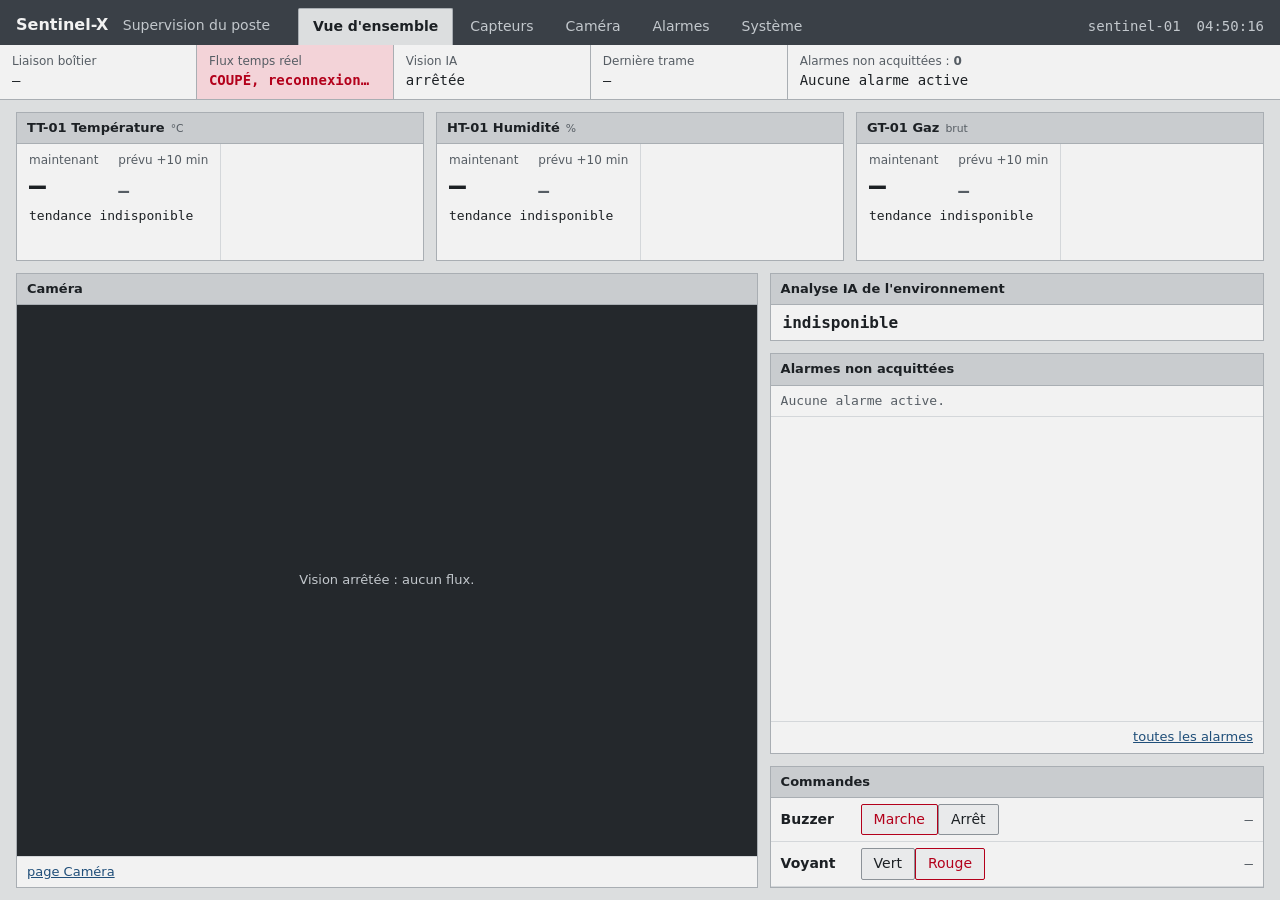
==== dashboard/index.html @ 544e926c "dashbord" ====
<!doctype html>
<html lang="fr">
<head>
  <meta charset="utf-8">
  <meta name="viewport" content="width=device-width, initial-scale=1">
  <title>Sentinel-X · Supervision</title>
  <link rel="stylesheet" href="style.css">
</head>
<body>
  <header class="bar">
    <div class="bar-title">
      <strong>Sentinel-X</strong>
      <span>Supervision du poste</span>
    </div>
    <!-- Navigation : une page par onglet, routage par #/… -->
    <nav class="tabs" aria-label="Pages">
      <a href="#/" data-route="">Vue d'ensemble</a>
      <a href="#/capteurs" data-route="capteurs">Capteurs</a>
      <a href="#/camera" data-route="camera">Caméra</a>
      <a href="#/alarmes" data-route="alarmes">Alarmes</a>
      <a href="#/systeme" data-route="systeme">Système</a>
    </nav>
    <div class="bar-meta">
      <span id="device-id">sentinel-01</span>
      <span id="clock">--:--:--</span>
    </div>
  </header>

  <!-- Bandeau d'état permanent : la couleur n'apparaît que si quelque chose est anormal -->
  <section class="strip" aria-label="État du système">
    <div class="cell" id="cell-device">
      <span class="cell-k">Liaison boîtier</span>
      <span class="cell-v" id="device-label">—</span>
    </div>
    <div class="cell" id="cell-ws">
      <span class="cell-k">Flux temps réel</span>
      <span class="cell-v" id="ws-label">connexion…</span>
    </div>
    <div class="cell" id="cell-vision">
      <span class="cell-k">Vision IA</span>
      <span class="cell-v" id="vision-label">arrêtée</span>
    </div>
    <div class="cell" id="cell-last">
      <span class="cell-k">Dernière trame</span>
      <span class="cell-v" id="v-last">—</span>
    </div>
    <div class="cell cell-wide" id="cell-alarm">
      <span class="cell-k">Alarmes non acquittées : <b id="alerts-count">0</b></span>
      <span class="cell-v" id="alarm-banner">Aucune alarme active</span>
    </div>
  </section>

  <main class="page-area">
    <section class="page" id="page-" hidden></section>
    <section class="page" id="page-capteurs" hidden></section>
    <section class="page" id="page-camera" hidden></section>
    <section class="page" id="page-alarmes" hidden></section>
    <section class="page" id="page-systeme" hidden></section>
  </main>

  <dialog id="snap-dialog">
    <img id="snap-img" alt="Capture prise au moment de l'alarme">
    <form method="dialog"><button class="btn">Fermer</button></form>
  </dialog>

  <script src="vendor/chart.umd.min.js"></script>
  <script src="js/core.js"></script>
  <script src="js/pages/overview.js"></script>
  <script src="js/pages/sensors.js"></script>
  <script src="js/pages/camera.js"></script>
  <script src="js/pages/alarms.js"></script>
  <script src="js/pages/system.js"></script>
  <script src="js/app.js"></script>
</body>
</html>
---- dashboard/style.css ----
/* Écran de supervision façon IHM industrielle :
   fond gris neutre, couleur réservée aux états anormaux, données en tableaux. */
:root {
  --bg: #dcdedf;
  --panel: #f2f2f2;
  --head: #c9cccf;
  --line: #a9aeb3;
  --fg: #1c2024;
  --muted: #565d64;
  --trend: #1f4e79;
  --alarm: #b3001b;
  --alarm-bg: #f3d3d8;
  --warn: #8a5a00;
  --warn-bg: #f4e3c3;
  --mono: ui-monospace, "SF Mono", Menlo, Consolas, monospace;
  --sans: system-ui, -apple-system, "Segoe UI", Roboto, Arial, sans-serif;
}

* { box-sizing: border-box; }
[hidden] { display: none !important; }

body {
  margin: 0;
  background: var(--bg);
  color: var(--fg);
  font: 14px/1.4 var(--sans);
}

h2 {
  margin: 0;
  padding: 6px 10px;
  background: var(--head);
  border-bottom: 1px solid var(--line);
  font-size: 13px;
  font-weight: 600;
}
h2 small { font-weight: 400; color: var(--muted); margin-left: 6px; }

table { width: 100%; border-collapse: collapse; }
th, td { padding: 6px 10px; border-bottom: 1px solid #d4d7da; text-align: left; vertical-align: middle; }
thead th { font-size: 12px; font-weight: 600; color: var(--muted); background: #e7e8e9; }
.num { text-align: right; font-family: var(--mono); font-variant-numeric: tabular-nums; }

/* --- Barre de titre --- */
.bar {
  display: flex;
  flex-wrap: wrap;
  justify-content: space-between;
  align-items: baseline;
  gap: 8px 16px;
  padding: 8px 16px;
  background: #3a4047;
  color: #f2f2f2;
}
.bar-title strong { font-size: 16px; margin-right: 10px; }
.bar-title span { color: #c3c8cd; }
.bar-meta { display: flex; gap: 16px; font-family: var(--mono); color: #c3c8cd; }

/* --- Bandeau d'état --- */
.strip {
  display: grid;
  grid-template-columns: repeat(4, minmax(130px, 1fr)) minmax(260px, 2.5fr);
  border-bottom: 1px solid var(--line);
  background: var(--panel);
}
.cell {
  display: flex;
  flex-direction: column;
  gap: 2px;
  padding: 8px 12px;
  border-right: 1px solid var(--line);
  min-width: 0;
}
.cell:last-child { border-right: 0; }
.cell-k { font-size: 12px; color: var(--muted); }
.cell-v { font-family: var(--mono); font-size: 14px; overflow: hidden; text-overflow: ellipsis; white-space: nowrap; }
.cell.bad { background: var(--alarm-bg); }
.cell.bad .cell-v { color: var(--alarm); font-weight: 700; }
.cell.warn { background: var(--warn-bg); }
.cell.warn .cell-v { color: var(--warn); font-weight: 700; }

@media (max-width: 900px) {
  .strip { grid-template-columns: repeat(2, minmax(0, 1fr)); }
  .cell { border-bottom: 1px solid var(--line); }
  .cell-wide { grid-column: 1 / -1; }
}

.panel { background: var(--panel); border: 1px solid var(--line); min-width: 0; }

/* --- Courbes --- */
.trend-k { font-size: 12px; color: var(--muted); }
.chart-box { position: relative; height: 130px; }

/* --- Caméra --- */
.video-frame { position: relative; aspect-ratio: 4 / 3; max-width: 100%; background: #24282c; }
.video-frame img { display: block; width: 100%; height: 100%; object-fit: contain; }
.video-empty {
  position: absolute;
  inset: 0;
  display: grid;
  place-content: center;
  gap: 8px;
  padding: 16px;
  text-align: center;
  color: #c3c8cd;
}
.video-empty p { margin: 0; }
.video-empty code { font-family: var(--mono); font-size: 11px; overflow-wrap: anywhere; }

/* --- Commandes --- */
.controls th { width: 80px; font-weight: 600; }
.controls .state { font-family: var(--mono); text-align: right; color: var(--muted); }
.controls .state.on { color: var(--alarm); font-weight: 700; }
.btn {
  padding: 5px 12px;
  border: 1px solid #8c9298;
  border-radius: 2px;
  background: #e9eaeb;
  color: var(--fg);
  font: inherit;
  cursor: pointer;
}
.btn:hover { background: #d9dbdd; }
.btn:active { background: #c9cccf; }
.btn-alarm { color: var(--alarm); border-color: var(--alarm); }
.btn:focus-visible, .check input:focus-visible { outline: 2px solid var(--trend); outline-offset: 2px; }
.check { display: inline-flex; align-items: center; gap: 6px; cursor: pointer; }
.check input { width: 16px; height: 16px; margin: 0; accent-color: var(--trend); }
.hint { margin: 0; padding: 6px 10px 8px; min-height: 1.4em; font-size: 12px; color: var(--muted); }

/* --- Journal des alarmes --- */
.table-scroll { max-height: 340px; overflow: auto; }
.alarms thead th { position: sticky; top: 0; }
.alarms td { font-size: 13px; }
.alarms td:first-child { font-family: var(--mono); white-space: nowrap; }
.alarms .empty td { color: var(--muted); }
.prio { display: inline-flex; align-items: center; gap: 6px; white-space: nowrap; }
.prio::before { content: ""; width: 10px; height: 10px; border: 1px solid var(--muted); }
.prio.critical::before { background: var(--alarm); border-color: var(--alarm); }
.prio.warning::before { background: #d89b00; border-color: #8a5a00; }
.prio.info::before { background: #fff; }
/* Non acquittée : en gras ; critique non acquittée : fond rouge */
.alarms tr.unack td { font-weight: 600; }
.alarms tr.unack.critical td { background: var(--alarm-bg); color: var(--alarm); }
.alarms tr.unack.warning td { background: var(--warn-bg); }
.alarms tr.acked td { color: var(--muted); }
.link { padding: 0; border: 0; background: none; color: var(--trend); text-decoration: underline; font: inherit; cursor: pointer; }

dialog { border: 1px solid var(--line); padding: 8px; max-width: min(720px, 92vw); background: var(--panel); }
dialog::backdrop { background: rgba(0, 0, 0, .5); }
dialog img { display: block; max-width: 100%; margin-bottom: 8px; }

/* ==========================================================================
   Navigation par onglets (dans la barre de titre) et mise en page des pages
   ========================================================================== */
.bar { align-items: flex-end; padding-bottom: 0; }
.bar-title, .bar-meta { padding-bottom: 8px; }
.tabs { display: flex; gap: 2px; margin-left: 12px; flex: 1; overflow-x: auto; }
.tabs a {
  padding: 8px 14px;
  color: #c3c8cd;
  text-decoration: none;
  white-space: nowrap;
  border: 1px solid transparent;
  border-bottom: 0;
  border-radius: 2px 2px 0 0;
}
.tabs a:hover { background: #4a5159; color: #fff; }
.tabs a[aria-current="page"] { background: var(--bg); color: var(--fg); font-weight: 600; border-color: var(--line); }
.tabs a:focus-visible { outline: 2px solid #fff; outline-offset: -3px; }
.link:focus-visible, .thumb:focus-visible, .more summary:focus-visible { outline: 2px solid var(--trend); outline-offset: 2px; }
@media (max-width: 900px) {
  .tabs { order: 3; flex-basis: 100%; margin-left: 0; }
  .bar-meta { padding-bottom: 8px; }
}

.page-area { padding: 12px 16px 24px; }
.page { display: grid; gap: 12px; min-width: 0; }
.stack { display: grid; gap: 12px; align-content: start; min-width: 0; }
.grid-2 > .panel, .grid-3 > .panel { display: flex; flex-direction: column; }
.grid-3 { display: grid; grid-template-columns: repeat(3, minmax(0, 1fr)); gap: 12px; }
.grid-2 { display: grid; grid-template-columns: minmax(0, 1fr) minmax(0, 1fr); gap: 12px; }
.grid-cam { display: grid; grid-template-columns: minmax(0, 2fr) minmax(0, 1fr); gap: 12px; align-items: start; }
.grid-sheets { display: grid; grid-template-columns: repeat(2, minmax(0, 1fr)); gap: 12px; }
@media (max-width: 1000px) {
  .grid-3, .grid-2, .grid-cam, .grid-sheets { grid-template-columns: minmax(0, 1fr); }
}
@media (max-width: 600px) { .page-area { padding: 8px 8px 20px; } }

.mono, .val { font-family: var(--mono); font-variant-numeric: tabular-nums; }
.muted { color: var(--muted); }
.warn-text { color: var(--warn); font-weight: 700; }
.bad-text { color: var(--alarm); font-weight: 700; }
tr.bad td { background: var(--alarm-bg); color: var(--alarm); font-weight: 600; }
tr.warn td { background: var(--warn-bg); color: var(--warn); font-weight: 600; }
.panel.bad td { background: var(--alarm-bg); color: var(--alarm); font-weight: 700; }
.panel.warn td { background: var(--warn-bg); color: var(--warn); font-weight: 700; }
.narrow { max-width: 560px; }
.foot { display: flex; justify-content: space-between; gap: 12px; flex-wrap: wrap; margin: 0; padding: 6px 10px; font-size: 13px; border-top: 1px solid #d4d7da; margin-top: auto; }

/* Tableau libellé / valeur */
.kv th { width: 42%; font-weight: 400; color: var(--muted); font-size: 13px; }
.kv th small { display: block; font-size: 11px; }
.kv td { font-size: 13px; }
.kv thead th { font-weight: 600; width: auto; }
.kv tr:last-child td, .kv tr:last-child th { border-bottom: 0; }

/* Cartes indicateurs */
.kpi-cols { display: grid; grid-template-columns: repeat(2, minmax(0, 1fr)); }
.kc { display: flex; flex-direction: column; gap: 1px; padding: 8px 10px; border-right: 1px solid #d4d7da; }
.kc:last-child { border-right: 0; }
.kc-k { font-size: 12px; color: var(--muted); }
.kc-v { font: 600 18px/1.3 var(--mono); }
.kc.now .kc-v { font-size: 26px; line-height: 1.1; }
.kpi-line { margin: 0; padding: 4px 10px; font: 13px/1.4 var(--mono); }
.spark { position: relative; height: 60px; margin: 2px 8px 8px; }

/* Caméra */
.video-frame.wide { aspect-ratio: 16 / 9; }
.video-empty { font-size: 13px; }

/* Alarmes */
.alarms.full td, .alarms td.msg { overflow-wrap: anywhere; }
.alarms td .btn { padding: 2px 10px; font-size: 12px; }
.table-scroll.tall { max-height: max(420px, calc(100vh - 240px)); }
.filters { display: flex; flex-wrap: wrap; align-items: center; gap: 8px 20px; padding: 8px 10px; border-bottom: 1px solid #d4d7da; }

/* Fiches capteur */
.sheet { display: flex; flex-direction: column; }
.sheet-top { display: grid; grid-template-columns: 110px minmax(0, 1fr); align-items: start; }
.sheet-top .kv th { width: 30%; }
.val.big { font-size: 18px; font-weight: 600; }
.photo { margin: 8px; width: 94px; height: 94px; overflow: hidden; background: #e7e8e9; border: 1px solid var(--line); display: grid; place-items: center; }
.photo img { width: 92px; height: 92px; object-fit: contain; display: block; }
.ph { padding: 4px; font-size: 11px; color: var(--muted); text-align: center; }
/* Détail technique replié */
.more { border-top: 1px solid #d4d7da; margin-top: auto; }
.more summary { padding: 6px 10px; font-size: 13px; color: var(--muted); cursor: pointer; }
.more[open] summary { border-bottom: 1px solid #d4d7da; }
.stats { border-top: 1px solid #d4d7da; }
.stats td, .stats th { font-size: 13px; }
.chart-sheet { padding: 6px 10px 2px; border-top: 1px solid #d4d7da; }
.chart-sheet .chart-box { height: 120px; }
.acts { display: grid; grid-template-columns: repeat(3, minmax(0, 1fr)); }
.act { min-width: 0; display: flex; flex-direction: column; align-items: flex-start; font-size: 13px; padding-bottom: 8px; }
.act > div:last-child { padding: 0 8px; display: flex; flex-direction: column; }
.controls .btns { white-space: nowrap; }
@media (max-width: 520px) {
  .sheet-top { grid-template-columns: 1fr; }
  .photo { margin: 8px 8px 0; }
}

/* Galerie */
.gallery { display: grid; grid-template-columns: repeat(auto-fill, minmax(170px, 1fr)); gap: 10px; padding: 10px; }
.thumb { display: flex; flex-direction: column; gap: 4px; padding: 0; border: 1px solid var(--line); border-radius: 2px; background: #fff; font: 12px var(--mono); cursor: pointer; color: var(--fg); text-align: left; }
.thumb img { display: block; width: 100%; aspect-ratio: 4 / 3; object-fit: cover; background: #24282c; }
.thumb span { padding: 0 6px 4px; }
.empty-note { margin: 0; padding: 6px 2px; color: var(--muted); font-size: 13px; }

@media (prefers-reduced-motion: reduce) { * { scroll-behavior: auto !important; transition: none !important; animation: none !important; } }

.stack-top { display: grid; gap: 12px; align-content: start; min-width: 0; }
.stack-top .gallery { grid-template-columns: repeat(auto-fill, minmax(130px, 1fr)); max-height: 340px; overflow: auto; }

/* Petits écrans : les tableaux larges défilent horizontalement plutôt que d'écraser les colonnes */
@media (max-width: 700px) {
  .table-scroll { overflow-x: auto; }
  .alarms { min-width: 620px; }
  .alarms td.msg { min-width: 200px; }
  .alarms td, .alarms th { white-space: nowrap; }
  .alarms td.msg { white-space: normal; }
}

/* ==========================================================================
   Vue d'ensemble : écran de contrôle qui tient dans la fenêtre, sans vide
   ========================================================================== */
.ov-kpis { display: grid; grid-template-columns: repeat(3, minmax(0, 1fr)); gap: 12px; }
.kpi-body { display: grid; grid-template-columns: auto minmax(0, 1fr); }
.kpi-nums {
  display: grid;
  grid-template-columns: auto auto;
  align-content: start;
  column-gap: 20px;
  row-gap: 1px;
  padding: 8px 12px;
  border-right: 1px solid #d4d7da;
}
.kpi-nums .kc-v.now { font-size: 28px; line-height: 1.15; }
.kpi-nums .kc-v.fut { font-size: 18px; line-height: 1.15; align-self: end; color: var(--muted); }
.kpi-nums .kpi-line { grid-column: 1 / -1; padding: 0; margin-top: 4px; }
.kpi-nums .kpi-line + .kpi-line { margin-top: 0; }
.kpi .spark { height: 104px; margin: 6px 8px; }

.ov-main { display: grid; grid-template-columns: minmax(0, 3fr) minmax(340px, 2fr); gap: 12px; }
.ov-side { display: grid; grid-template-rows: auto minmax(0, 1fr) auto; gap: 12px; min-height: 0; }
.cam { display: flex; flex-direction: column; min-height: 0; }
.cam .video-frame { flex: 1; aspect-ratio: auto; min-height: 280px; }
.al { display: flex; flex-direction: column; min-height: 0; }
.al .table-scroll { flex: 1; max-height: none; min-height: 120px; }
.an-body { display: flex; flex-wrap: wrap; align-items: baseline; gap: 4px 12px; padding: 8px 12px; }
.an-state { font: 700 16px var(--mono); }
.an-expl { margin: 0; font-size: 13px; }
.an.bad .an-body { background: var(--alarm-bg); color: var(--alarm); }
.an.warn .an-body { background: var(--warn-bg); color: var(--warn); }
.hint:empty { display: none; }

/* Grand écran : la page remplit exactement la fenêtre, la caméra prend la hauteur restante */
@media (min-width: 1100px) and (min-height: 700px) {
  body[data-route=""] { height: 100vh; height: 100dvh; display: flex; flex-direction: column; overflow: hidden; }
  body[data-route=""] .page-area { flex: 1; min-height: 0; padding-bottom: 12px; }
  body[data-route=""] #page- { height: 100%; grid-template-rows: auto minmax(0, 1fr); }
  body[data-route=""] .ov-main { min-height: 0; }
}
/* Écran étroit : tout s'empile, la caméra reprend un format 4/3 */
@media (max-width: 1100px) {
  .ov-kpis, .ov-main { grid-template-columns: minmax(0, 1fr); }
  .cam .video-frame { flex: none; aspect-ratio: 4 / 3; }
}
@media (max-width: 480px) {
  .kpi-body { grid-template-columns: minmax(0, 1fr); }
  .kpi-nums { border-right: 0; border-bottom: 1px solid #d4d7da; }
}
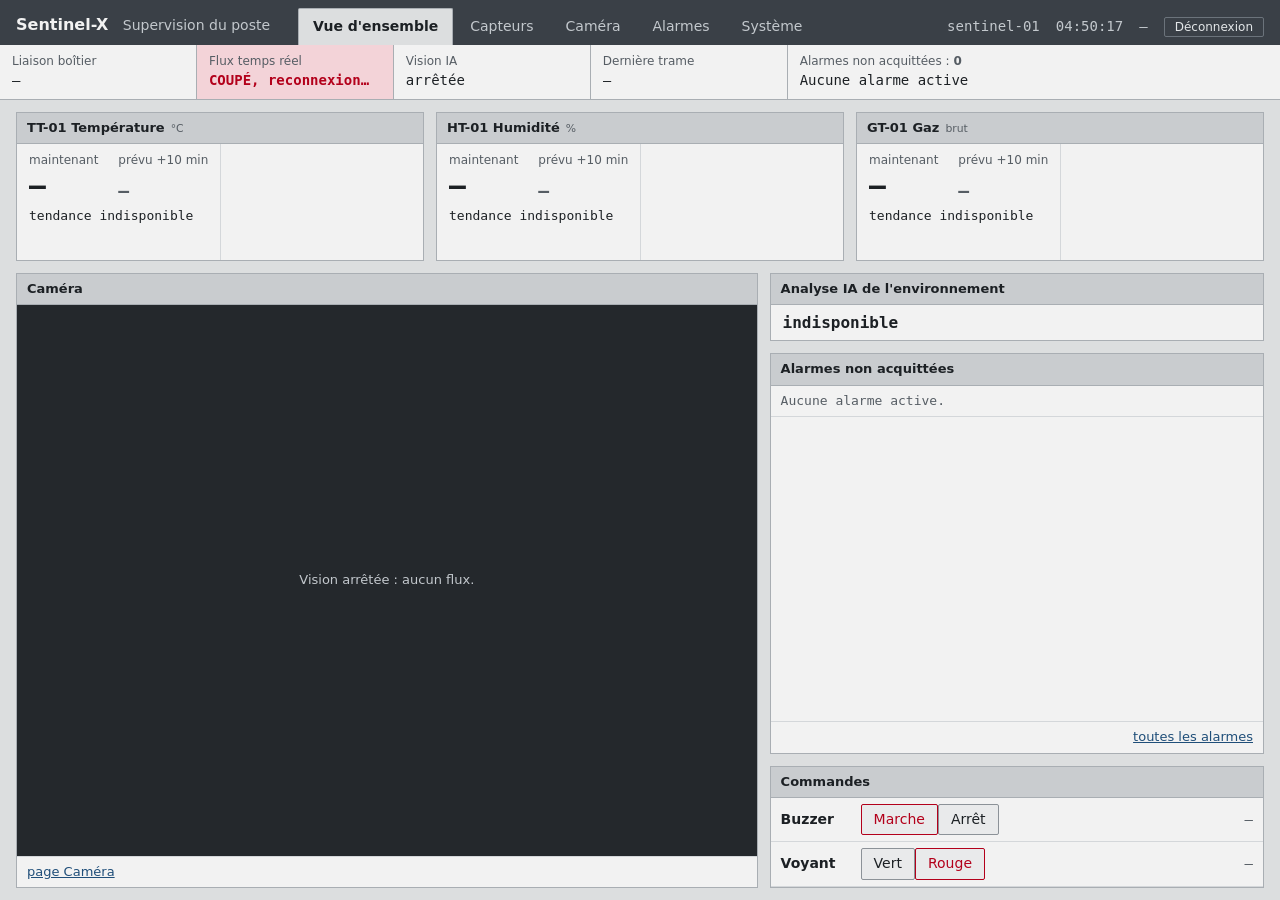
==== commit 0868a935: "feat: authentification dashboard, HTTPS, pare-feu et buzzer firmware - backend : authentification (a" ====
--- a/dashboard/index.html
+++ b/dashboard/index.html
@@ -23,6 +23,8 @@
     <div class="bar-meta">
       <span id="device-id">sentinel-01</span>
       <span id="clock">--:--:--</span>
+      <span id="user" title="Compte connecté">—</span>
+      <button type="button" class="btn-logout" id="logout">Déconnexion</button>
     </div>
   </header>
 
--- a/dashboard/style.css
+++ b/dashboard/style.css
@@ -320,3 +320,36 @@
   .kpi-body { grid-template-columns: minmax(0, 1fr); }
   .kpi-nums { border-right: 0; border-bottom: 1px solid #d4d7da; }
 }
+
+/* --- Compte connecté (barre de titre) --- */
+.bar-meta { align-items: baseline; }
+.btn-logout {
+  padding: 2px 10px;
+  border: 1px solid #6b737b;
+  border-radius: 2px;
+  background: transparent;
+  color: #e3e6e8;
+  font: 12px var(--sans);
+  cursor: pointer;
+}
+.btn-logout:hover { background: #4a5159; }
+.btn-logout:focus-visible { outline: 2px solid #c3c8cd; outline-offset: 2px; }
+
+/* --- Page de connexion --- */
+.login-page { min-height: 100vh; display: flex; flex-direction: column; }
+.login-wrap { flex: 1; display: grid; place-items: center; padding: 24px 16px; }
+.login { width: 100%; max-width: 360px; background: var(--panel); border: 1px solid var(--line); }
+.login form { display: grid; gap: 12px; padding: 14px 16px 16px; }
+.login label { display: grid; gap: 4px; font-size: 12px; font-weight: 600; color: var(--muted); }
+.login input {
+  padding: 7px 9px;
+  border: 1px solid #8c9298;
+  border-radius: 2px;
+  background: #fff;
+  color: var(--fg);
+  font: 14px var(--sans);
+}
+.login input:focus-visible { outline: 2px solid var(--trend); outline-offset: 1px; }
+.login .btn { justify-self: start; padding: 6px 18px; }
+.login-error { margin: 0; padding: 6px 9px; background: var(--alarm-bg); color: var(--alarm); border: 1px solid var(--alarm); font-size: 13px; }
+.login-note { margin: 0; font-size: 12px; color: var(--muted); }
